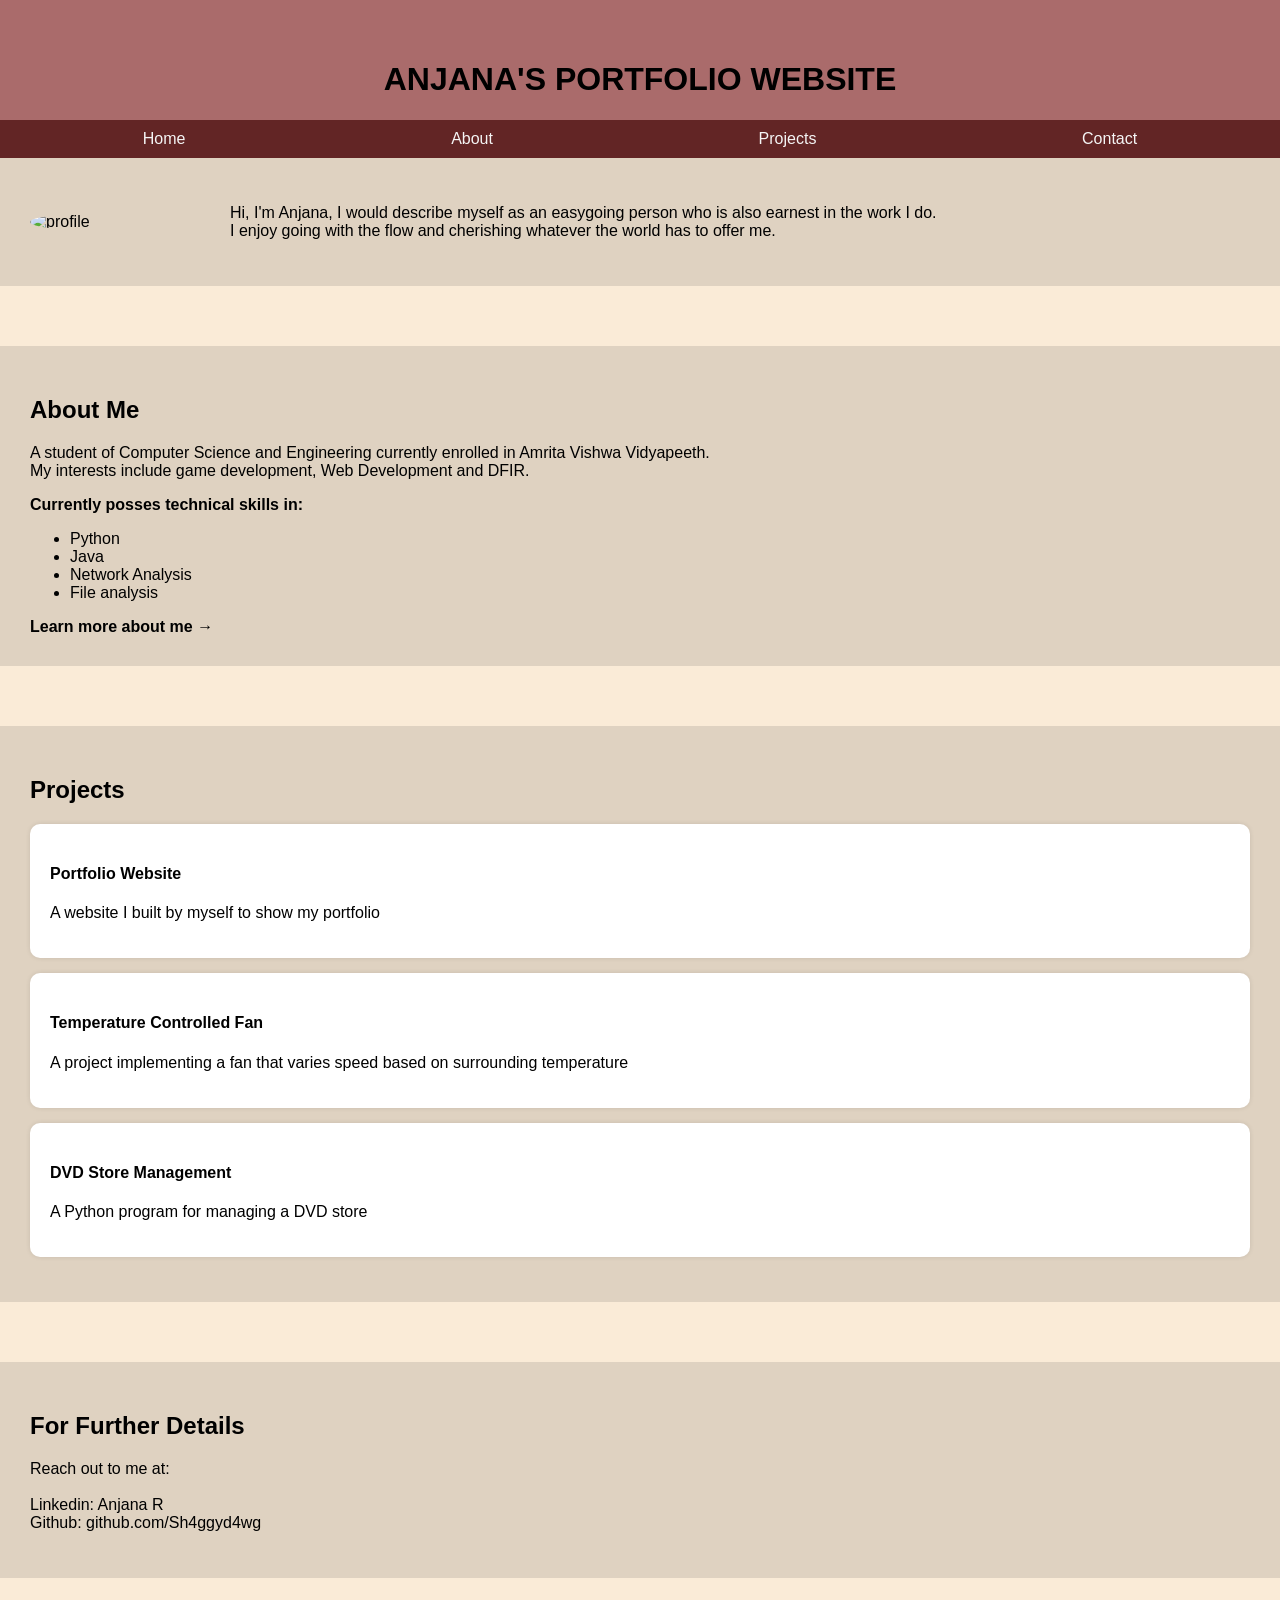
==== index.html @ 00a40224 "Add files via upload Added about.html, index.html, projects.html, style.css" ====
<!DOCTYPE html>
<html lang="en">
<head>
<meta charset="UTF-8">
<meta name="viewport" content="width=device-width, initial-scale=1.0">
<title>Portfolio</title>
<link rel="stylesheet" href="style.css">
</head>

<body>

<header>
    <h1>ANJANA'S PORTFOLIO WEBSITE</h1>

    <div id="nav">
        <a href="#home">Home</a>
        <a href="#about">About</a>
        <a href="#projects">Projects</a>
        <a href="#contact">Contact</a>
    </div>
</header>

<section id="home">
    <img src="https://media.istockphoto.com/id/2222561082/vector/outline-user-profile-avatar-icon-in-circle.jpg?b=1&s=170x170&k=20&c=M4uqJ7-iYlP_O7Y7elSN9peCDuw9ZPDVCPv_OA_MBA8=" alt="profile">

    <p>
        Hi, I'm Anjana, I would describe myself as an easygoing person who is also earnest in the work I do. <br>
        I enjoy going with the flow and cherishing whatever the world has to offer me. <br>
        
    </p>
</section>

<section id="about">
    <h2>About Me</h2>

    <p>
       A student of Computer Science and Engineering currently enrolled in Amrita Vishwa Vidyapeeth. <br>
       My interests include game development, Web Development and DFIR.
    </p>

    <p><strong>Currently posses technical skills in:</strong></p>

    <ul>
        <li>Python</li>
        <li>Java</li>
        <li>Network Analysis</li>
        <li>File analysis</li>
    </ul>
    <a href="about.html"><b>Learn more about me →</b></a>
</section>

<section id="projects">
<h2>Projects</h2>

<a href="projects.html#website" class="project">
    <h4>Portfolio Website</h4>
    <p>A website I built by myself to show my portfolio</p>
</a>

<a href="projects.html#temperature" class="project">
    <h4>Temperature Controlled Fan</h4>
    <p>A project implementing a fan that varies speed based on surrounding temperature</p>
</a>

<a href="projects.html#dvd" class="project">
    <h4>DVD Store Management</h4>
    <p>A Python program for managing a DVD store</p>
</a>

</section>

<section id="contact">
<h2>For Further Details</h2>

<p>
Reach out to me at: <br><br>
Linkedin: <a href="https://www.linkedin.com/in/anjana-r-667a2b3b7/" target="_blank">Anjana R</a><br>
Github: <a href="https://github.com/Sh4ggyd4wg" target="_blank">github.com/Sh4ggyd4wg</a>
</p>

</section>

</body>
</html>
---- style.css ----
body{
  background-color: antiquewhite;
  margin:0;
  font-family: Arial, sans-serif;
}

header{
  background-color: rgb(170, 107, 107);
  padding-top: 40px;
  text-align:center;
}

#nav{
  display:flex;
  justify-content: space-around;
  background-color: rgb(98, 37, 37);
  padding:10px;
}

#nav a{
  color:whitesmoke;
  text-decoration:none;
}

#nav a:hover{
  background-color:aquamarine;
  color:black;
  font-size:large;
  cursor:pointer;
}

section{
  background-color: rgb(223, 210, 193);
  margin-bottom:60px;
  padding:30px;
}
#about a{
  text-decoration: none;
  color:black;
}
#about a:hover{
  color:lightcoral
}

#home{
  display:grid;
  grid-template-columns:180px 1fr;
  gap:20px;
  align-items:center;
}

#home img{
  width:150px;
  border-radius:50%;
}

.project,
.project:visited{
  display:block;
  background:white;
  margin-bottom:15px;
  padding:20px;
  border-radius:10px;
  box-shadow:0 0 5px rgba(0,0,0,0.1);
  text-decoration:none;
  color:black;
}

.project:hover{
  border-radius:20px;
  cursor:pointer;
  color:lightcoral;
  transform:translateY(-3px);
}
#contact  a{
  text-decoration: none;
  color:black;
}
#contact a:hover{
  color:lightcoral
}
.project-detail{
    max-width:700px;
    margin:40px auto;
    background:white;
    padding:30px;
    border-radius:10px;
    box-shadow:0 0 10px rgba(0,0,0,0.1);
}

.project-detail h2{
    margin-bottom:15px;
    color:#333;
}

.project-detail p{
    line-height:1.6;
    margin-bottom:15px;
}
.project-detail a{
  text-decoration: none;
  color: black;
}
.project-detail a:hover{
  color:lightcoral
}
.aboutme{
  max-width:700px;
    margin:40px auto;
    background:white;
    padding:30px;
    border-radius:10px;
    box-shadow:0 0 10px rgba(0,0,0,0.1);
}
.aboutme h2{
    margin-bottom:15px;
    color:#333;
}

.aboutme p{
    line-height:1.6;
    margin-bottom:15px;
}
.aboutme a{
  text-decoration: none;
  color: black;
}
.aboutme a:hover{
  color:lightcoral
}
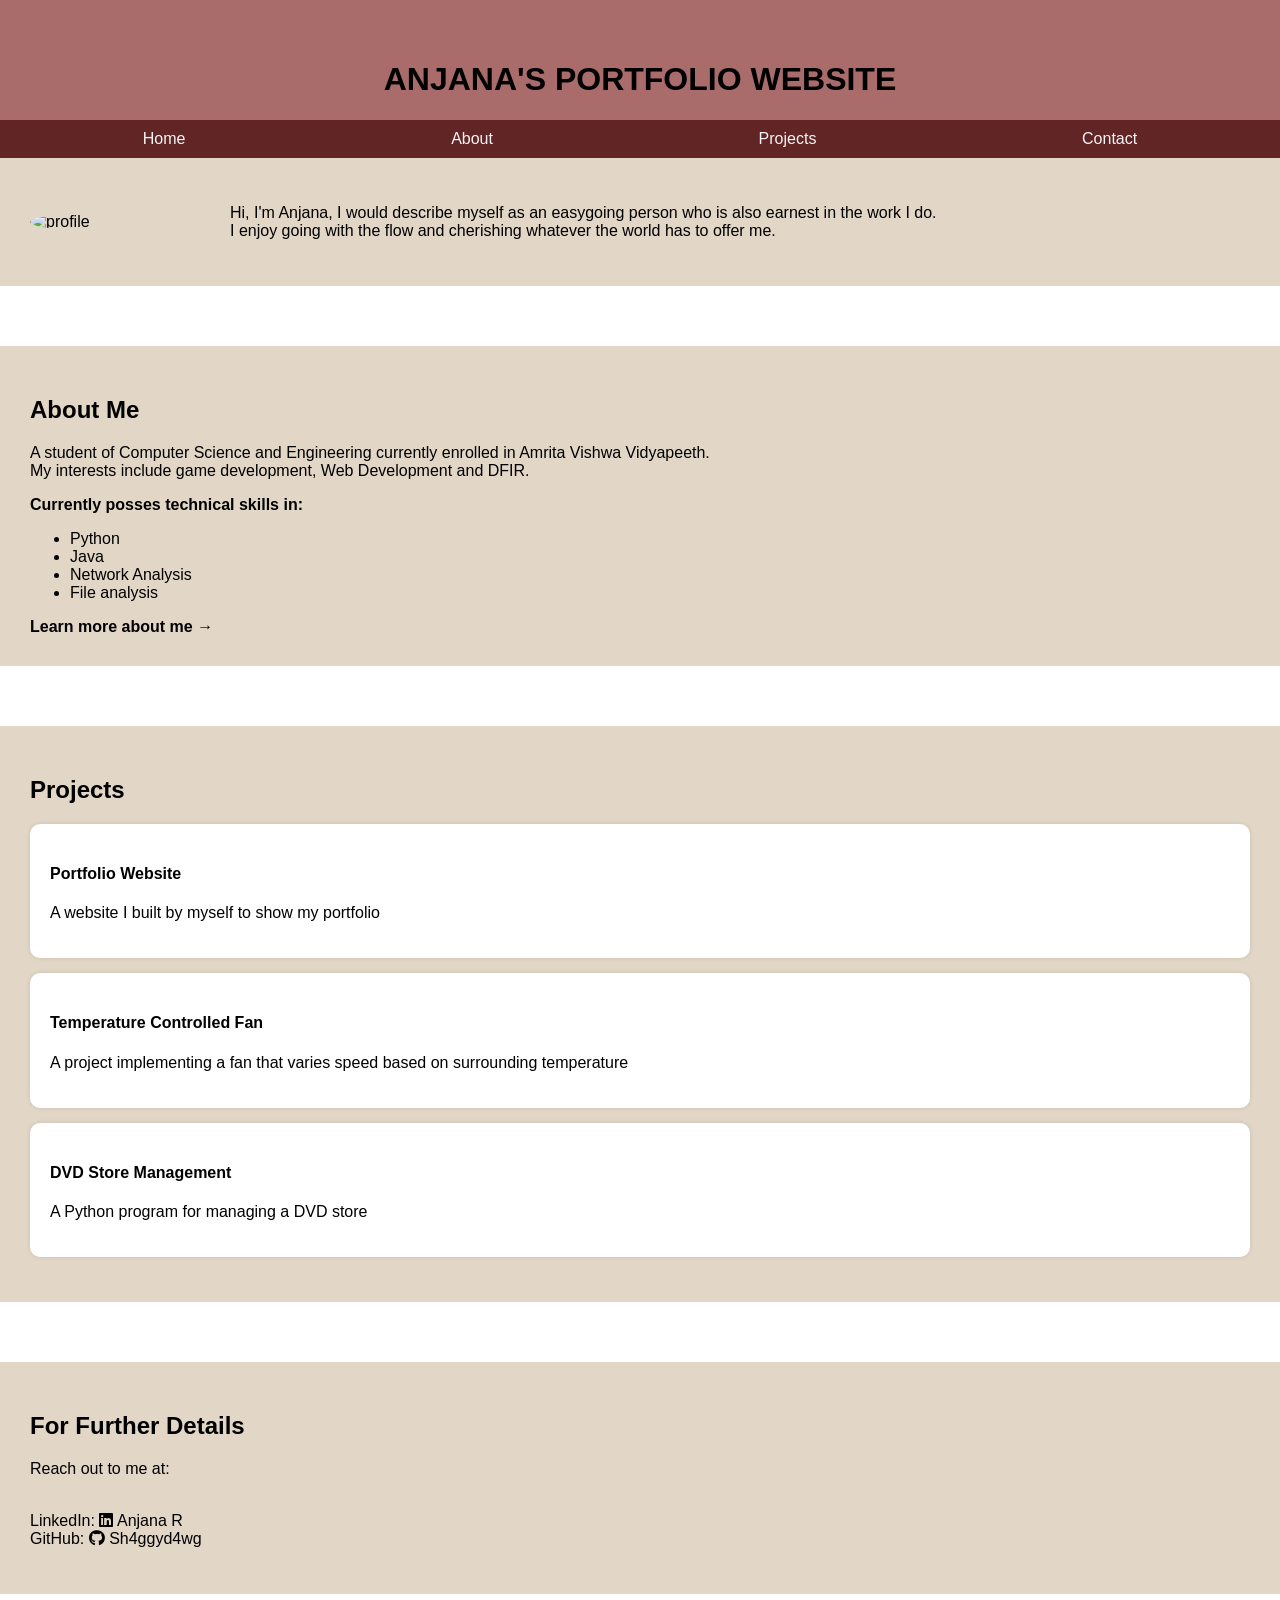
==== commit fcc72e30: "Update index.html adding icons" ====
--- a/index.html
+++ b/index.html
@@ -4,6 +4,7 @@
 <meta charset="UTF-8">
 <meta name="viewport" content="width=device-width, initial-scale=1.0">
 <title>Portfolio</title>
+<link rel="stylesheet" href="https://cdnjs.cloudflare.com/ajax/libs/font-awesome/6.5.0/css/all.min.css">
 <link rel="stylesheet" href="style.css">
 </head>
 
@@ -71,14 +72,19 @@
 
 <section id="contact">
 <h2>For Further Details</h2>
-
 <p>
 Reach out to me at: <br><br>
-Linkedin: <a href="https://www.linkedin.com/in/anjana-r-667a2b3b7/" target="_blank">Anjana R</a><br>
-Github: <a href="https://github.com/Sh4ggyd4wg" target="_blank">github.com/Sh4ggyd4wg</a>
+<p>
+LinkedIn: 
+<a href="https://www.linkedin.com/in/anjana-r-667a2b3b7/" target="_blank">
+    <i class="fa-brands fa-linkedin"></i> Anjana R
+</a>
+<br>
+GitHub: 
+<a href="https://github.com/Sh4ggyd4wg" target="_blank">
+    <i class="fa-brands fa-github"></i> Sh4ggyd4wg
+</a>
 </p>
-
 </section>
-
 </body>
-</html>+</html>
--- a/style.css
+++ b/style.css
@@ -1,7 +1,10 @@
 body{
-  background-color: antiquewhite;
-  margin:0;
+   margin:0;
   font-family: Arial, sans-serif;
+  background-image: url("https://images2.alphacoders.com/641/641426.png");
+  background-size: cover;
+  background-position: center;
+  background-repeat: no-repeat;
 }
 
 header{
@@ -30,7 +33,7 @@
 }
 
 section{
-  background-color: rgb(223, 210, 193);
+  background-color: rgba(223, 210, 193, 0.9);
   margin-bottom:60px;
   padding:30px;
 }
@@ -128,3 +131,16 @@
 .aboutme a:hover{
   color:lightcoral
 }
+#temperature img{
+    width: 300px;
+    height: auto;
+    display: block;
+}
+
+#temperature a{
+    display: block;
+    margin-top: 10px;
+    text-align: right;
+    text-decoration: none;
+    color: black;
+}
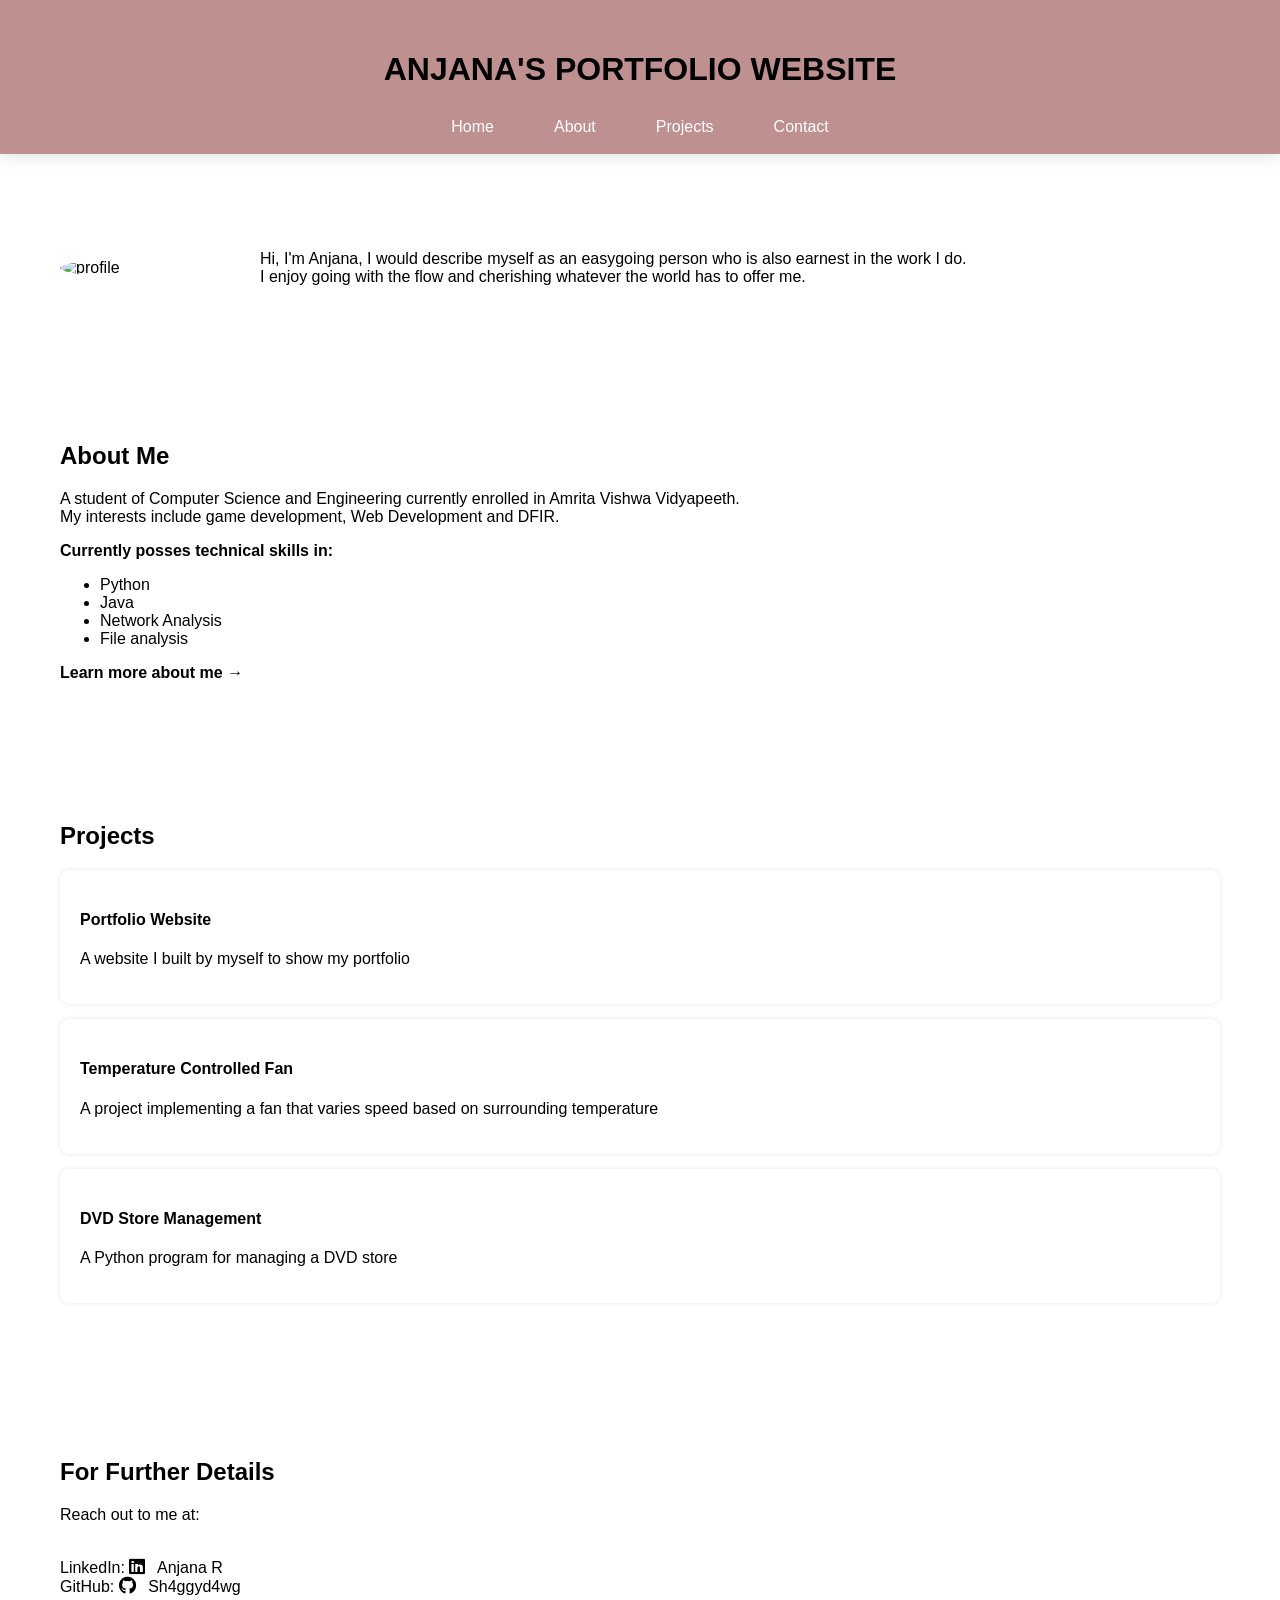
==== commit 38d6fd8b: "Update index.html fixing links" ====
--- a/index.html
+++ b/index.html
@@ -47,23 +47,23 @@
         <li>Network Analysis</li>
         <li>File analysis</li>
     </ul>
-    <a href="about.html"><b>Learn more about me →</b></a>
+    <a href="about.html" target="_blank"><b>Learn more about me →</b></a>
 </section>
 
 <section id="projects">
 <h2>Projects</h2>
 
-<a href="projects.html#website" class="project">
+<a href="projects.html#website" target="_blank" class="project">
     <h4>Portfolio Website</h4>
     <p>A website I built by myself to show my portfolio</p>
 </a>
 
-<a href="projects.html#temperature" class="project">
+<a href="projects.html#temperature" target="_blank" class="project">
     <h4>Temperature Controlled Fan</h4>
     <p>A project implementing a fan that varies speed based on surrounding temperature</p>
 </a>
 
-<a href="projects.html#dvd" class="project">
+<a href="projects.html#dvd" target="_blank" class="project">
     <h4>DVD Store Management</h4>
     <p>A Python program for managing a DVD store</p>
 </a>
--- a/style.css
+++ b/style.css
@@ -1,41 +1,48 @@
 body{
-   margin:0;
+  margin:0;
   font-family: Arial, sans-serif;
-  background-image: url("https://images2.alphacoders.com/641/641426.png");
+  background-image: url("https://wallpapers.com/images/hd/japanese-minimalist-wallpaper-afu3p6ooyp86sphd.jpg");
   background-size: cover;
   background-position: center;
-  background-repeat: no-repeat;
+  background-attachment: fixed;
 }
 
 header{
-  background-color: rgb(170, 107, 107);
-  padding-top: 40px;
-  text-align:center;
+  background: rgba(170, 107, 107, 0.75);
+  backdrop-filter: blur(6px);
+  padding: 30px 20px 10px;
+  text-align: center;
+  box-shadow: 0 4px 15px rgba(0,0,0,0.1);
 }
 
 #nav{
   display:flex;
-  justify-content: space-around;
-  background-color: rgb(98, 37, 37);
-  padding:10px;
+  justify-content: center;
+  gap: 30px;
+  margin-top: 10px;
 }
 
 #nav a{
-  color:whitesmoke;
-  text-decoration:none;
+  color: white;
+  text-decoration: none;
+  padding: 8px 15px;
+  border-radius: 20px;
+  transition: 0.2s ease;
 }
 
 #nav a:hover{
-  background-color:aquamarine;
-  color:black;
+  color:lightcoral;
   font-size:large;
   cursor:pointer;
+  background: rgba(255,255,255,0.2);
 }
 
 section{
-  background-color: rgba(223, 210, 193, 0.9);
-  margin-bottom:60px;
-  padding:30px;
+  background-color: rgba(255, 255, 255, 0.75);
+  backdrop-filter: blur(5px);
+  margin: 40px 20px;
+  padding: 40px;
+  border-radius: 15px;
 }
 #about a{
   text-decoration: none;
@@ -60,7 +67,9 @@
 .project,
 .project:visited{
   display:block;
-  background:white;
+  background: rgba(255,255,255,0.85);
+  box-shadow: 0 8px 20px rgba(0,0,0,0.08);
+  transition: all 0.25s ease;
   margin-bottom:15px;
   padding:20px;
   border-radius:10px;
@@ -71,9 +80,9 @@
 
 .project:hover{
   border-radius:20px;
+  transform: translateY(-5px);
   cursor:pointer;
   color:lightcoral;
-  transform:translateY(-3px);
 }
 #contact  a{
   text-decoration: none;
@@ -82,13 +91,22 @@
 #contact a:hover{
   color:lightcoral
 }
+#contact i{
+  margin-right: 8px;
+  font-size: 18px;
+}
+
+#contact a:hover i{
+  color: lightcoral;
+}
 .project-detail{
-    max-width:700px;
-    margin:40px auto;
-    background:white;
-    padding:30px;
-    border-radius:10px;
-    box-shadow:0 0 10px rgba(0,0,0,0.1);
+  max-width:700px;
+  margin:40px auto;
+  background: rgba(255,255,255,0.75);
+  backdrop-filter: blur(6px);
+  padding:30px;
+  border-radius:10px;
+  box-shadow: 0 8px 20px rgba(0,0,0,0.08);
 }
 
 .project-detail h2{
@@ -108,12 +126,13 @@
   color:lightcoral
 }
 .aboutme{
-  max-width:700px;
-    margin:40px auto;
-    background:white;
-    padding:30px;
-    border-radius:10px;
-    box-shadow:0 0 10px rgba(0,0,0,0.1);
+  max-width: 700px;
+  margin: 40px auto;
+  background: rgba(255, 255, 255, 0.75);
+  backdrop-filter: blur(6px);
+  padding: 30px;
+  border-radius: 15px;
+  box-shadow: 0 8px 20px rgba(0,0,0,0.08);
 }
 .aboutme h2{
     margin-bottom:15px;
@@ -129,7 +148,7 @@
   color: black;
 }
 .aboutme a:hover{
-  color:lightcoral
+  color:lightcoral;
 }
 #temperature img{
     width: 300px;
@@ -144,3 +163,10 @@
     text-decoration: none;
     color: black;
 }
+#temperature a:hover{
+  color: lightcoral;
+}
+.container{
+  max-width:900px;
+  margin:auto;
+}
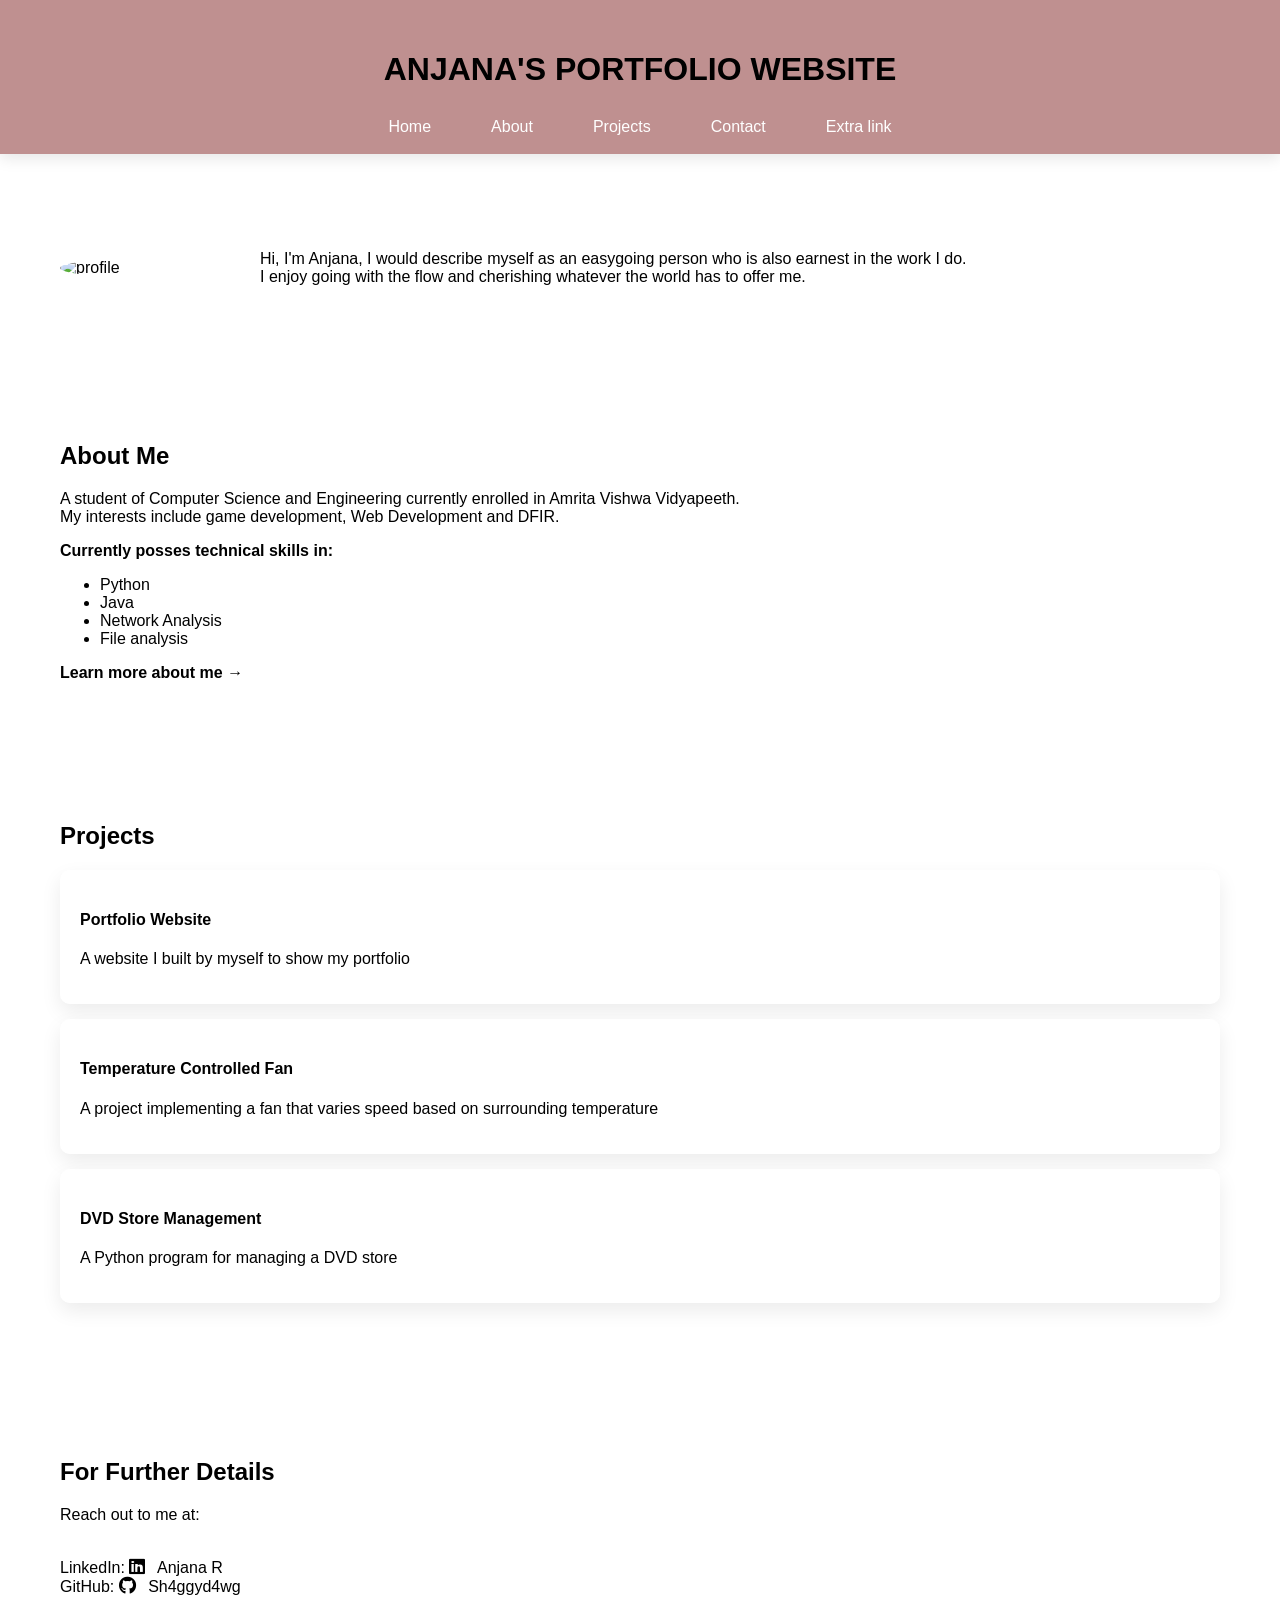
==== commit 7c198b33: "Update index.html" ====
--- a/index.html
+++ b/index.html
@@ -18,6 +18,7 @@
         <a href="#about">About</a>
         <a href="#projects">Projects</a>
         <a href="#contact">Contact</a>
+        <a href="#contact">Extra link</a>
     </div>
 </header>
 
--- a/style.css
+++ b/style.css
@@ -73,7 +73,6 @@
   margin-bottom:15px;
   padding:20px;
   border-radius:10px;
-  box-shadow:0 0 5px rgba(0,0,0,0.1);
   text-decoration:none;
   color:black;
 }
@@ -122,8 +121,11 @@
   text-decoration: none;
   color: black;
 }
+.project-detail a:visited{
+  color: black;
+}
 .project-detail a:hover{
-  color:lightcoral
+  color: lightcoral !important;
 }
 .aboutme{
   max-width: 700px;
@@ -163,8 +165,8 @@
     text-decoration: none;
     color: black;
 }
-#temperature a:hover{
-  color: lightcoral;
+#temperature a:visited{
+    color: black;
 }
 .container{
   max-width:900px;
